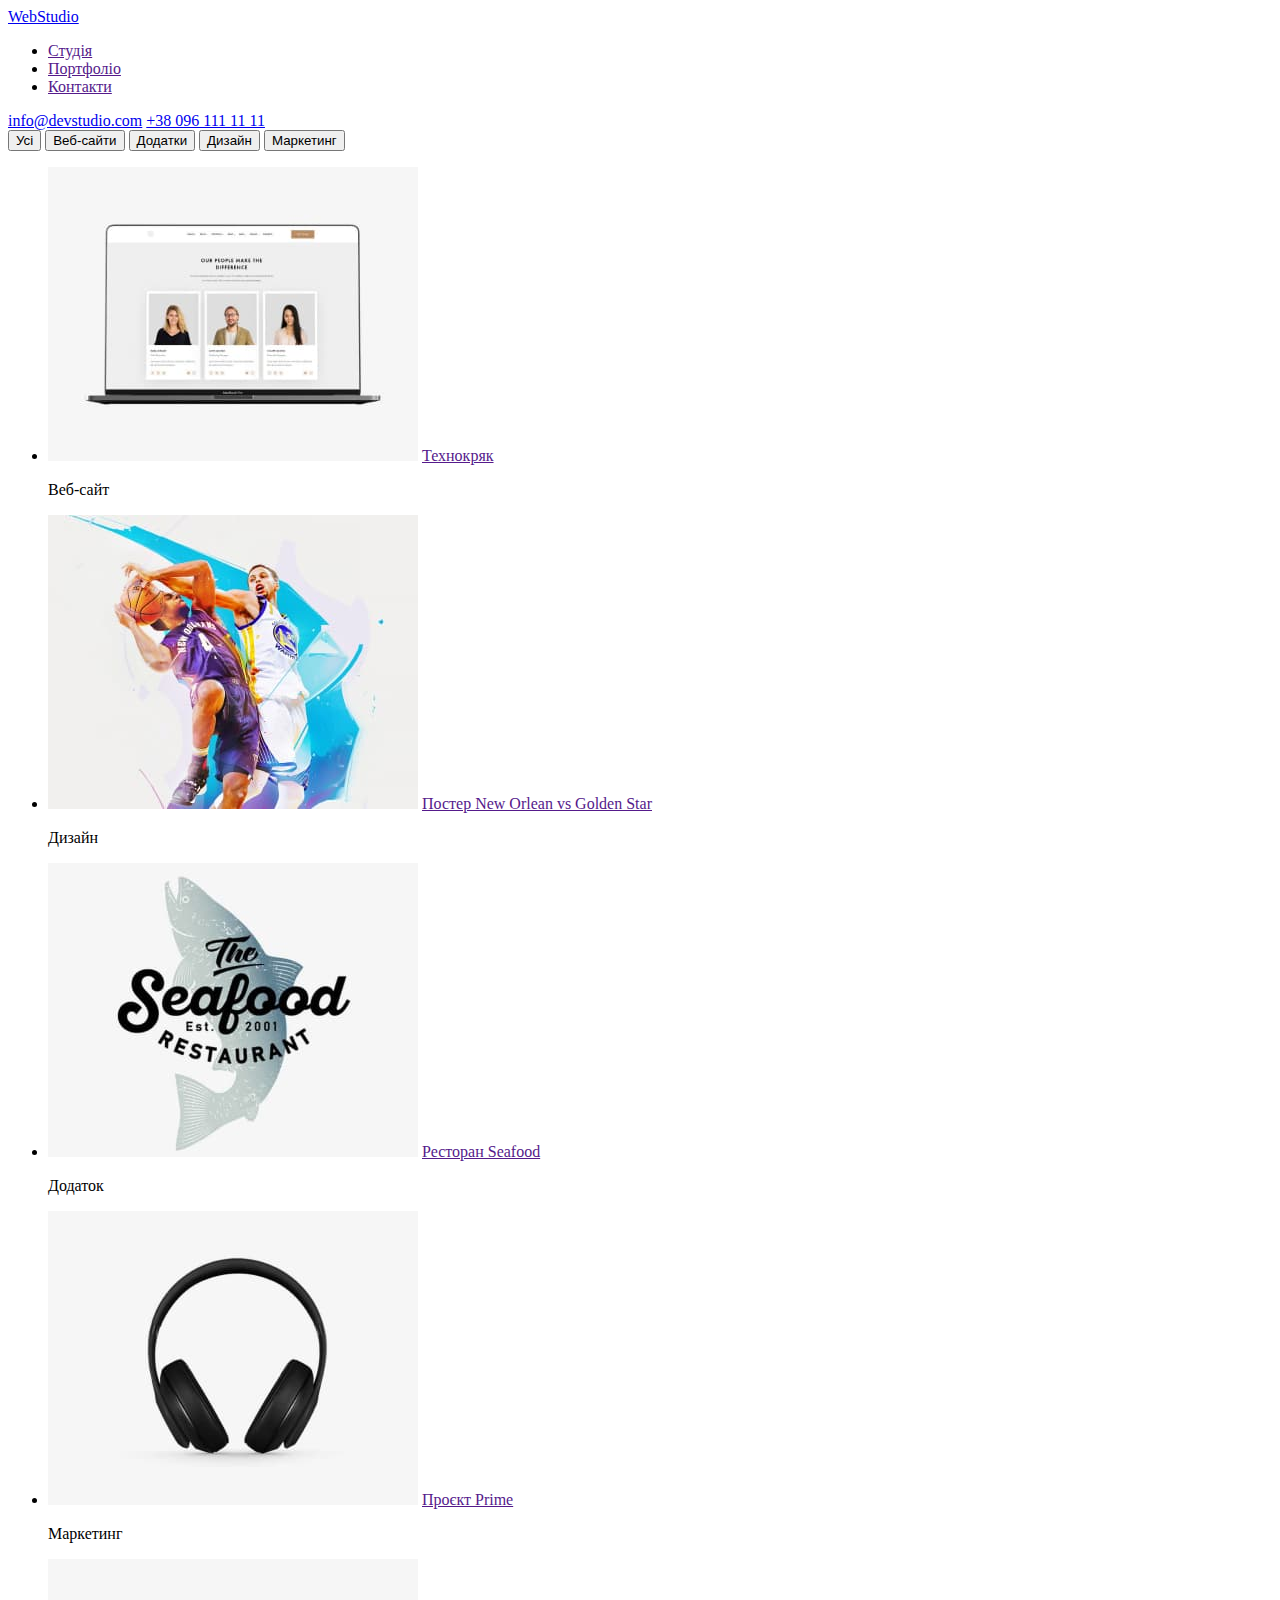
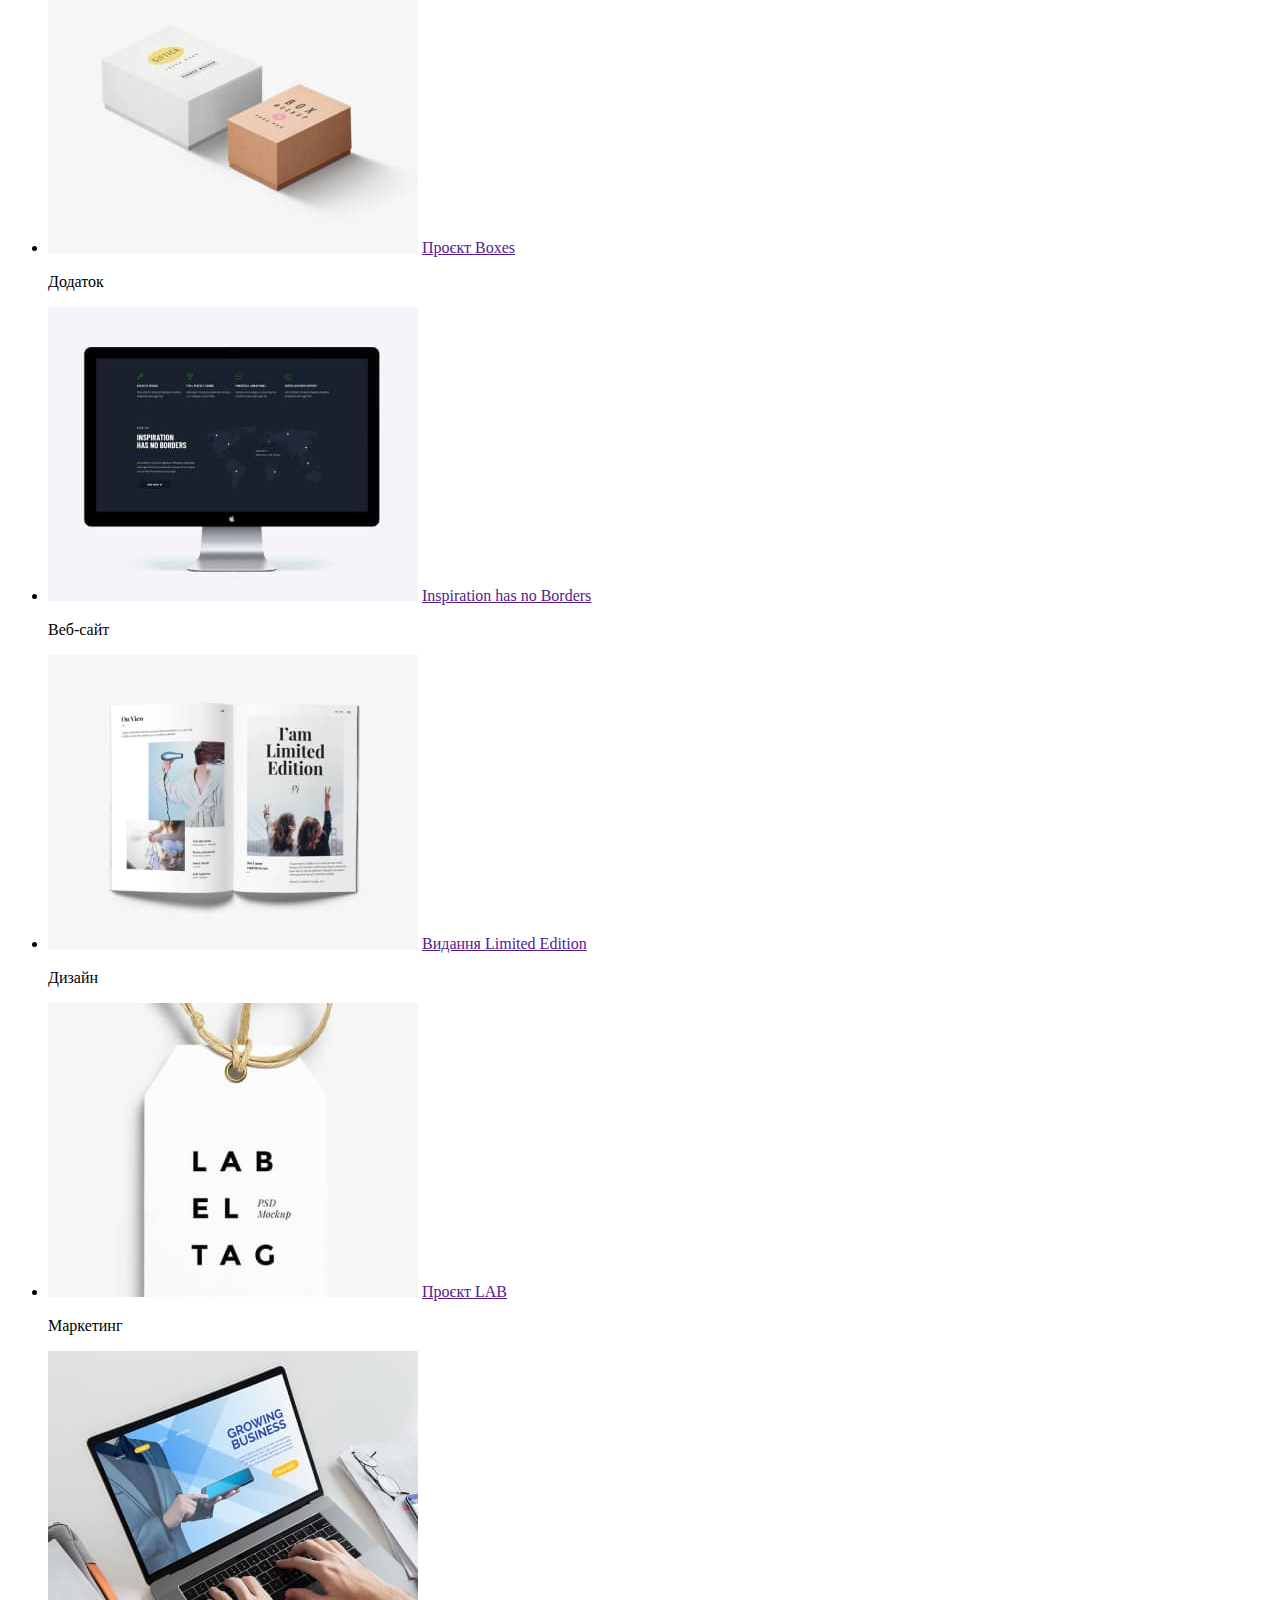
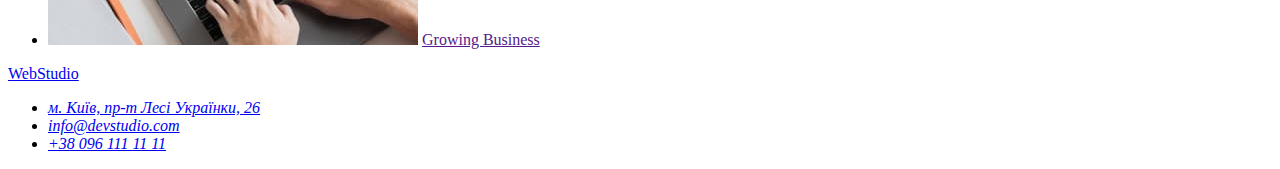
==== portfolio.html @ d2da1830 "Створення портфоліо" ====
<!DOCTYPE html>
<html lang="en">

<head>
    <meta charset="UTF-8">
    <meta http-equiv="X-UA-Compatible" content="IE=edge">
    <meta name="viewport" content="width=device-width, initial-scale=1.0">
    <title>WebStudio</title>
</head>

<body>
    <header>
        <nav>
            <a href="/">
                WebStudio
            </a>

            <ul>
                <li> <a href="">Студія</a></li>
                <li> <a href="">Портфоліо</a></li>
                <li> <a href="">Контакти</a></li>
            </ul>
        </nav>

        <a href="info@devstudio.com">info@devstudio.com</a>
        <a href="tel:+380961111111">+38 096 111 11 11</a>

    </header>

    <main>
        <button type="button">Усі</button>
        <button type="button">Веб-сайти</button>
        <button type="button">Додатки</button>
        <button type="button">Дизайн</button>
        <button type="button">Маркетинг</button>

        <section>
            <h1 hidden>Портфоліо</h1>
            <ul>
                <li>
                    <img src="./images/img5.jpg" alt="Ноутбук">
                    <a href="">Технокряк</a>
                    <p>Веб-сайт</p>
                </li>
                <li>
                    <img src="./images/img6.jpg" alt="Гра у баскетбол">
                    <a href="">Постер New Orlean vs Golden Star</a>
                    <p>Дизайн</p>
                </li>
                <li>
                    <img src="./images/img7.jpg" alt="Логотип рестрану">
                    <a href="">Ресторан Seafood</a>
                    <p>Додаток</p>
                </li>
                <li>
                    <img src="./images/img8.jpg" alt="Навушники">
                    <a href="">Проєкт Prime</a>
                    <p>Маркетинг</p>
                </li>
                <li>
                    <img src="./images/img9.jpg" alt="Коробочки">
                    <a href="">Проєкт Boxes</a>
                    <p>Додаток</p>
                </li>
                <li>
                    <img src="./images/img10.jpg" alt="Монітор">
                    <a href="">Inspiration has no Borders</a>
                    <p>Веб-сайт</p>
                </li>
                <li>
                    <img src="./images/img11.jpg" alt="Журнал">
                    <a href="">Видання Limited Edition</a>
                    <p>Дизайн</p>
                </li>
                <li>
                    <img src="./images/img12.jpg" alt="Етикетка">
                    <a href="">Проєкт LAB</a>
                    <p>Маркетинг</p>
                </li>
                <li>
                    <img src="./images/img13.jpg" alt="Друк на ноутбуці">
                    <a href="">Growing Business</a>
                    <p></p>
                </li>          
            </ul>
        </section>

    </main>

    <footer>
        <a href="/">WebStudio</a>
        <address>
            <ul>
                <li>
                    <a href="https://goo.gl/maps/HazbPc8kqFYKP1meA" target="_blank"
                        rel="noopener noreferrer nofololow">м.
                        Київ, пр-т Лесі Українки, 26</a>
                </li>
                <li>
                    <a href="mailto:info@devstudio.com">info@devstudio.com</a>
                </li>
                <li>
                    <a href="tel:+380961111111">+38 096 111 11 11</a>
                </li>
            </ul>
        </address>
    </footer>

</body>

</html>
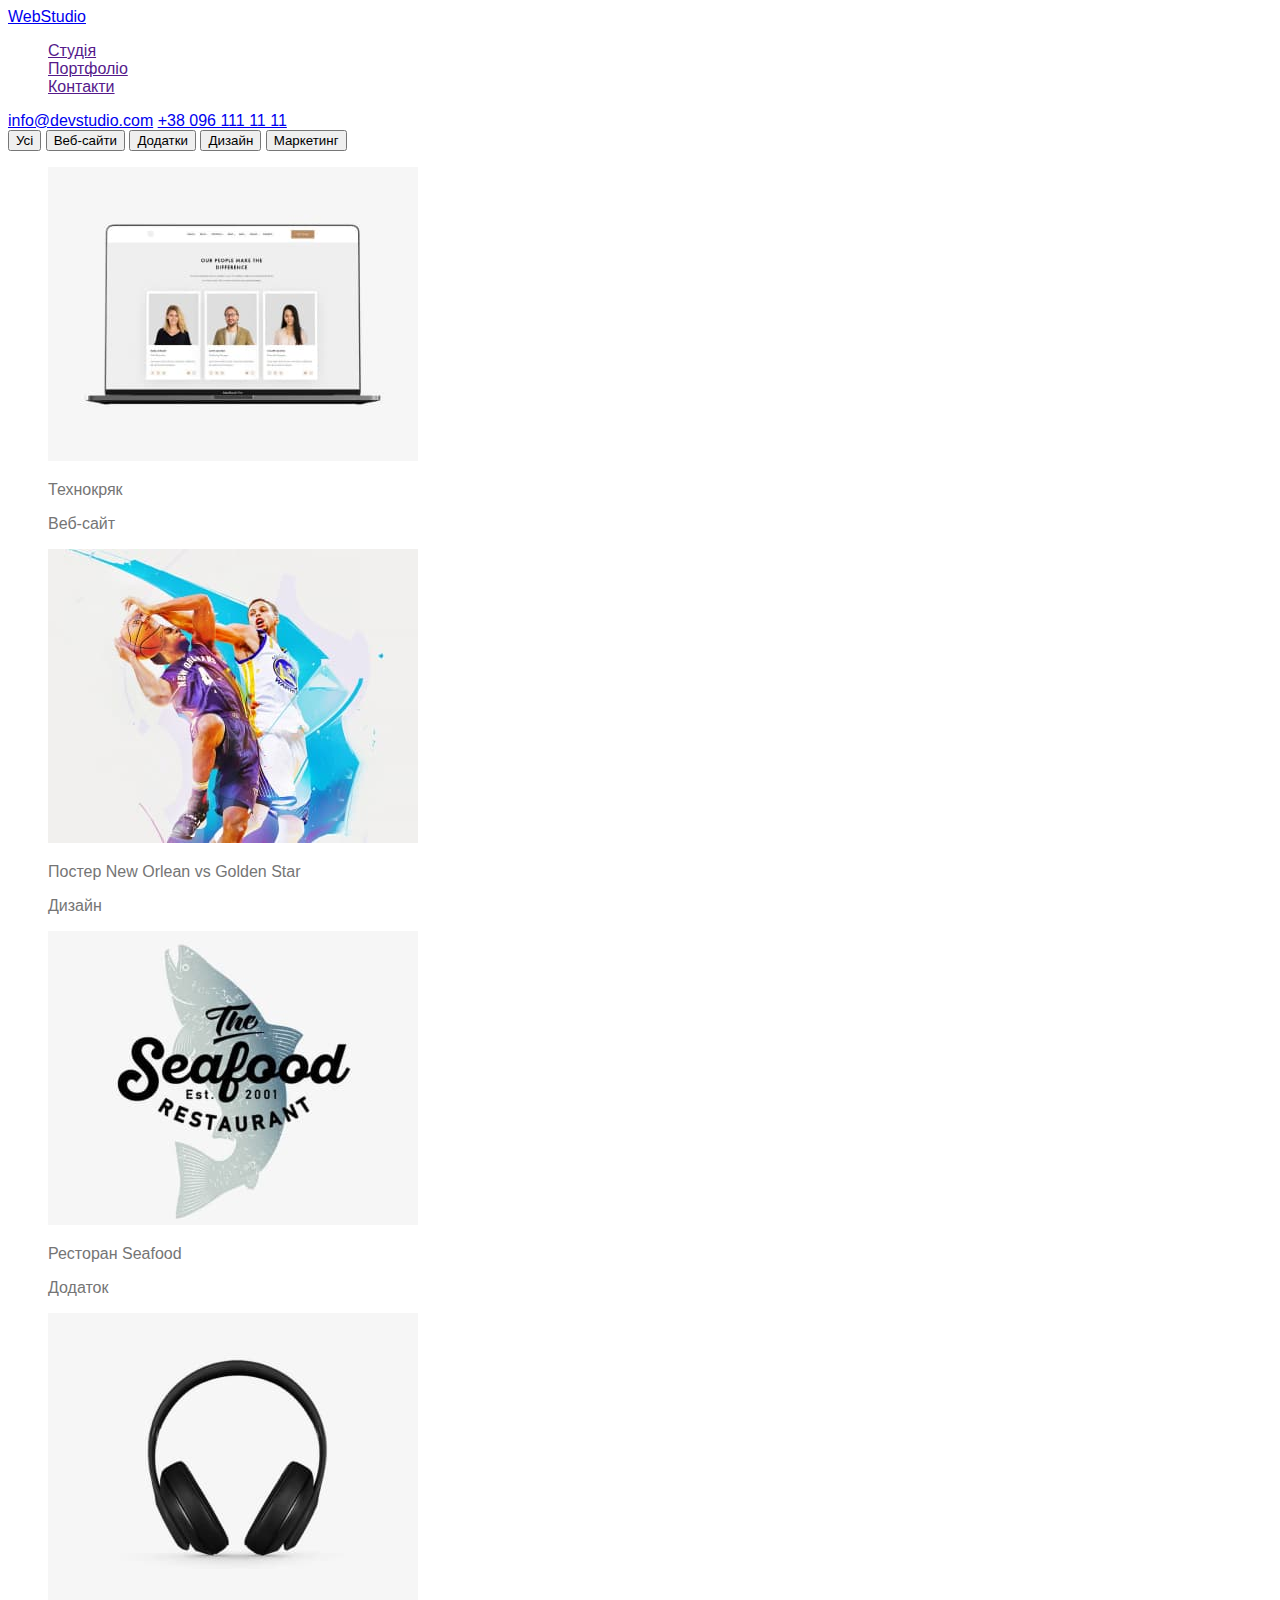
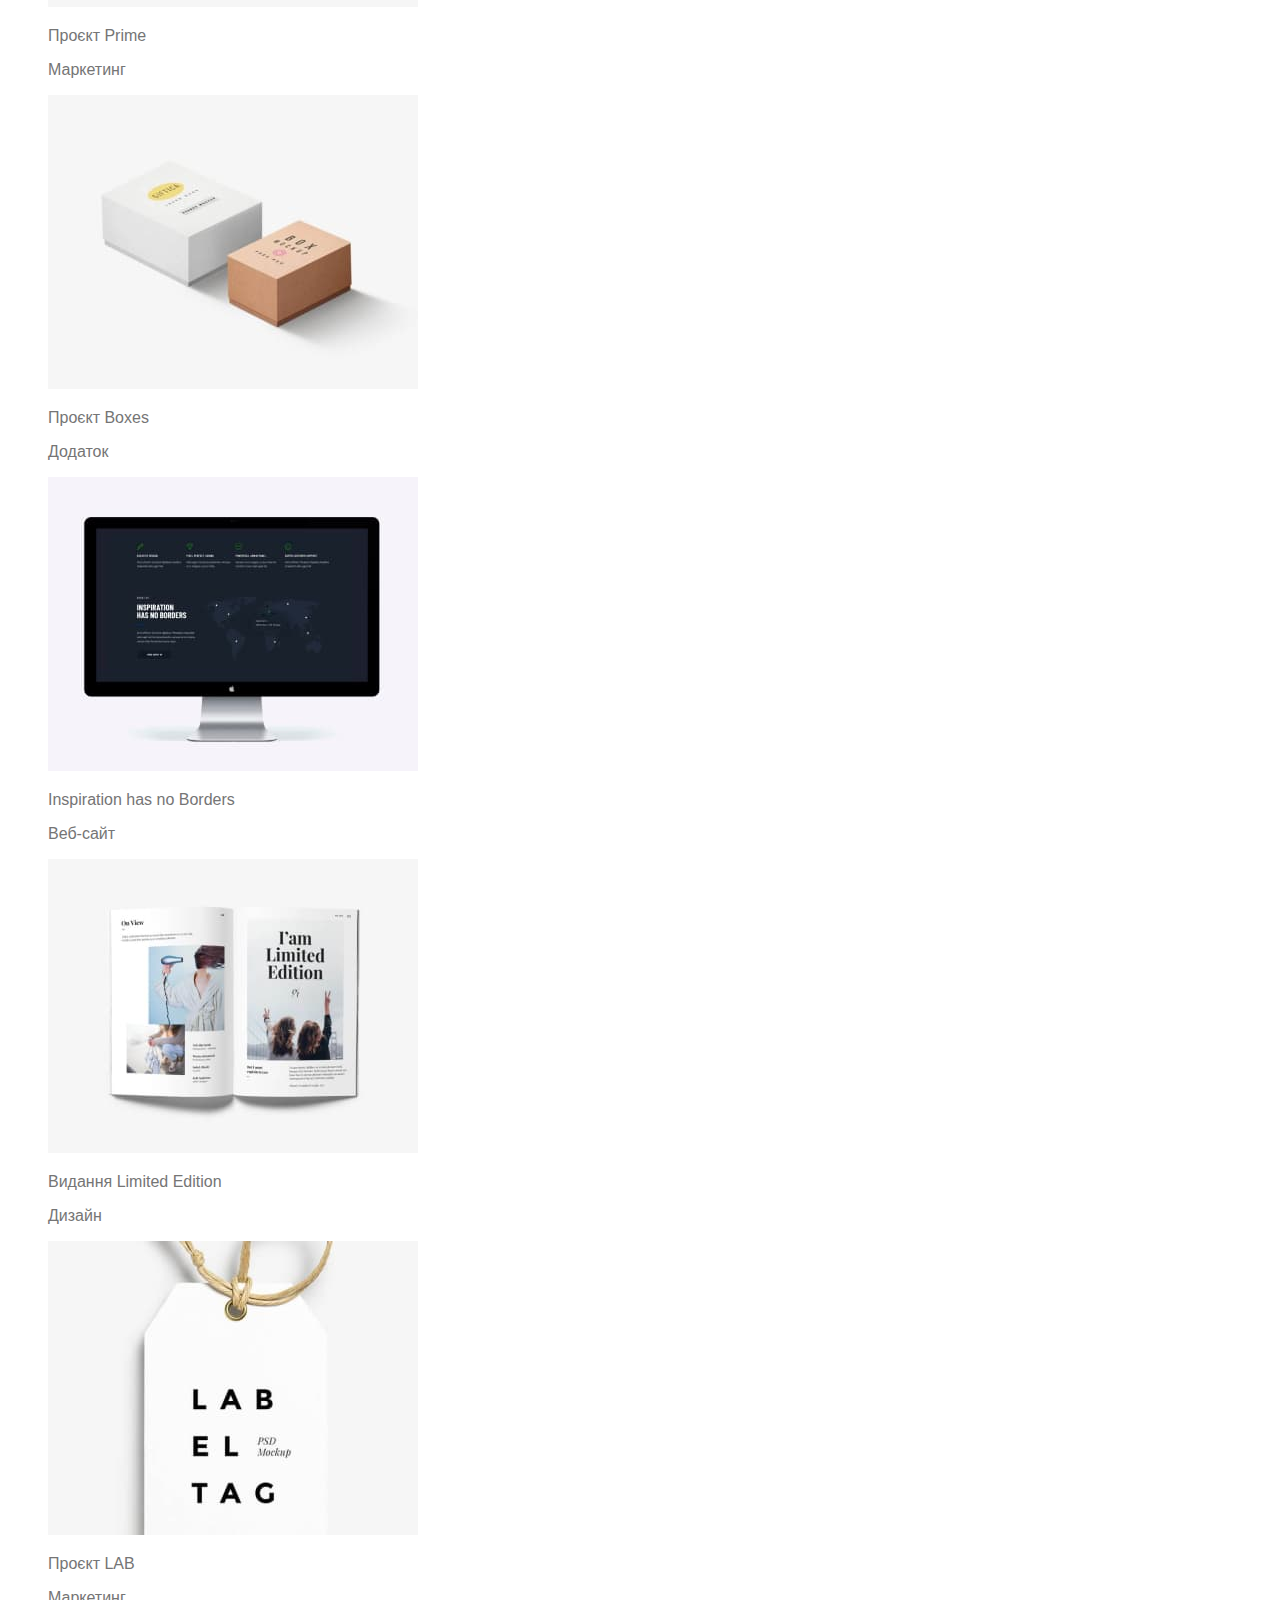
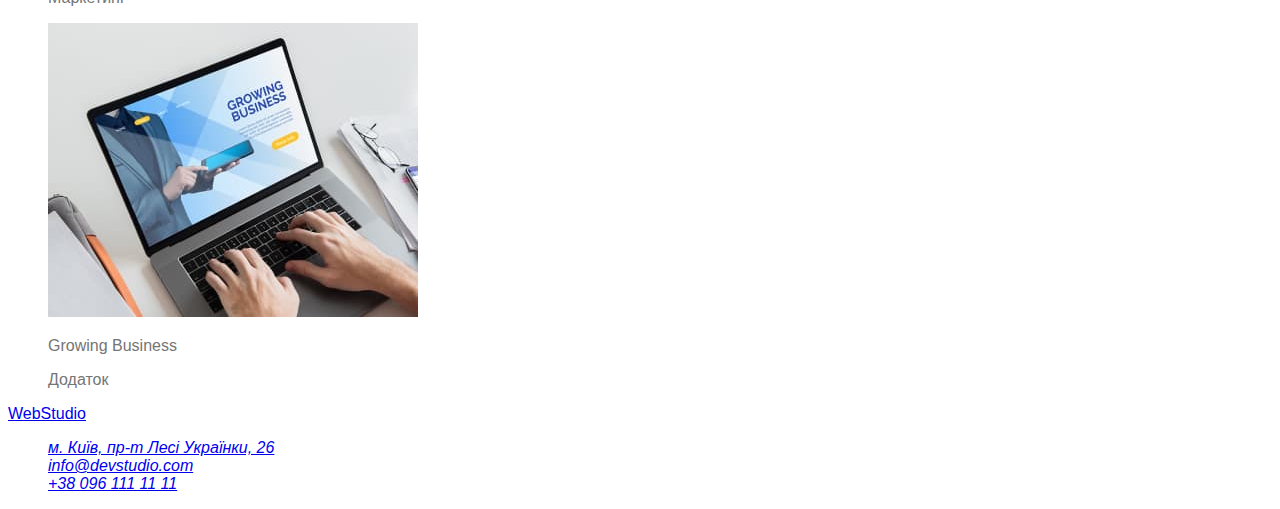
==== commit a1eab74b: "Початок.Стилі." ====
--- a/portfolio.html
+++ b/portfolio.html
@@ -1,17 +1,18 @@
 <!DOCTYPE html>
-<html lang="en">
+<html lang="uk">
 
 <head>
     <meta charset="UTF-8">
     <meta http-equiv="X-UA-Compatible" content="IE=edge">
     <meta name="viewport" content="width=device-width, initial-scale=1.0">
-    <title>WebStudio</title>
+    <title>Portfolio</title>
+    <link rel="stylesheet" href="./css/styles.css">
 </head>
 
 <body>
     <header>
         <nav>
-            <a href="/">
+            <a href="./index.html">
                 WebStudio
             </a>
 
@@ -38,57 +39,83 @@
             <h1 hidden>Портфоліо</h1>
             <ul>
                 <li>
-                    <img src="./images/img5.jpg" alt="Ноутбук">
-                    <a href="">Технокряк</a>
+                    <img src="./images/img5.jpg"
+                    alt="Ноутбук"
+                    width="370"
+                    height="294">
+                    <p>Технокряк</p>
+                    <p>Веб-сайт</p>
+                </li>                   
+                <li>
+                    <img src="./images/img6.jpg" 
+                     alt="Гра у баскетбол"
+                     width="370"
+                     height="294">
+                    <p>Постер New Orlean vs Golden Star</p>
+                    <p>Дизайн</p>
+                </li>
+                <li>
+                    <img src="./images/img7.jpg" 
+                        alt="Логотип рестрану"
+                        width="370"
+                        height="294">
+                    <p>Ресторан Seafood</p>
+                    <p>Додаток</p>
+                </li>
+                <li>
+                    <img src="./images/img8.jpg" 
+                        alt="Навушники"
+                        width="370"
+                        height="294">
+                    <p>Проєкт Prime</p>
+                    <p>Маркетинг</p>
+                </li>
+                <li>
+                    <img src="./images/img9.jpg" 
+                        alt="Коробочки"
+                        width="370"
+                        height="294">
+                    <p>Проєкт Boxes</p>
+                    <p>Додаток</p>
+                </li>
+                <li>
+                    <img src="./images/img10.jpg" 
+                        alt="Монітор"
+                        width="370"
+                        height="294">
+                    <p>Inspiration has no Borders</p>
                     <p>Веб-сайт</p>
                 </li>
                 <li>
-                    <img src="./images/img6.jpg" alt="Гра у баскетбол">
-                    <a href="">Постер New Orlean vs Golden Star</a>
+                    <img src="./images/img11.jpg" 
+                        alt="Журнал"
+                        width="370"
+                        height="294">
+                    <p>Видання Limited Edition</p>
                     <p>Дизайн</p>
                 </li>
                 <li>
-                    <img src="./images/img7.jpg" alt="Логотип рестрану">
-                    <a href="">Ресторан Seafood</a>
-                    <p>Додаток</p>
-                </li>
-                <li>
-                    <img src="./images/img8.jpg" alt="Навушники">
-                    <a href="">Проєкт Prime</a>
+                    <img src="./images/img12.jpg" 
+                        alt="Етикетка"
+                        width="370"
+                        height="294">
+                    <p>Проєкт LAB</p>
                     <p>Маркетинг</p>
                 </li>
                 <li>
-                    <img src="./images/img9.jpg" alt="Коробочки">
-                    <a href="">Проєкт Boxes</a>
+                    <img src="./images/img13.jpg" 
+                        alt="Друк на ноутбуці"
+                        width="370"
+                        height="294">
+                    <p>Growing Business</p>
                     <p>Додаток</p>
-                </li>
-                <li>
-                    <img src="./images/img10.jpg" alt="Монітор">
-                    <a href="">Inspiration has no Borders</a>
-                    <p>Веб-сайт</p>
-                </li>
-                <li>
-                    <img src="./images/img11.jpg" alt="Журнал">
-                    <a href="">Видання Limited Edition</a>
-                    <p>Дизайн</p>
-                </li>
-                <li>
-                    <img src="./images/img12.jpg" alt="Етикетка">
-                    <a href="">Проєкт LAB</a>
-                    <p>Маркетинг</p>
-                </li>
-                <li>
-                    <img src="./images/img13.jpg" alt="Друк на ноутбуці">
-                    <a href="">Growing Business</a>
-                    <p></p>
                 </li>          
             </ul>
         </section>
-
     </main>
 
     <footer>
-        <a href="/">WebStudio</a>
+        <a href="./index.html">WebStudio</a>
         <address>
             <ul>
                 <li>
--- a/css/styles.css
+++ b/css/styles.css
@@ -0,0 +1,76 @@
+body {
+    font-family: Roboto, sans-serif;
+    background-color: #FFFFFF;
+    color: #757575;
+}
+.logo {
+    font-family: 'Raleway';
+        font-style: normal;
+        font-weight: 700;
+        font-size: 26px;
+        line-height: 1.19;
+        letter-spacing: 0.03em;
+    
+        color: #2196F3;
+}
+.logo-header {
+    color:#000000;
+}
+ul {
+    list-style: none;
+}
+/*  Навігація сайту*/
+.site-nav .link {
+    color: #212121;
+    font-style: normal;
+    font-weight: 500;
+    font-size: 14px;
+    line-height: 1.14;
+    letter-spacing: 0.02em;
+}
+.site-nav .link:hover,
+.site-nav .link:focus {
+    color: #2196F3;
+}
+.contacts {
+    color: #757575;
+    font-style: normal;
+    font-weight: 500;
+    font-size: 14px;
+    line-height: 1.14;
+    letter-spacing: 0.02em;
+}
+.contacts:hover,
+.contacts:focus {
+    color: #2196F3;
+}
+/* Герой */
+
+
+/*Секції*/
+.section-title {
+    color: #212121;
+    font-style: normal;
+    font-weight: 700;
+    font-size: 36px;
+    line-height: 1.17;
+    text-align: center;
+    letter-spacing: 0.03em;
+}
+.section-subtitle {
+    color: #212121;
+    font-style: normal;
+    font-weight: 700;
+    font-size: 14px;
+    line-height: 1,14;
+    letter-spacing: 0.03em;
+    text-transform: uppercase;        
+}
+
+/* #2196F3; акцент */
+/* #212121; чорний колір навігації*/
+/* #000000 #2196F3 колір лого WebStudio */
+/*  #FFFFFF білий Ефективні рішення для вашого бізнесу, замовити послугу,  */
+/* #212121 всі заголовки */
+/* rgba(255, 255, 255, 0.6); контакти внизу */
+/* #757575; текс (абзаци) номер телефону  зверху */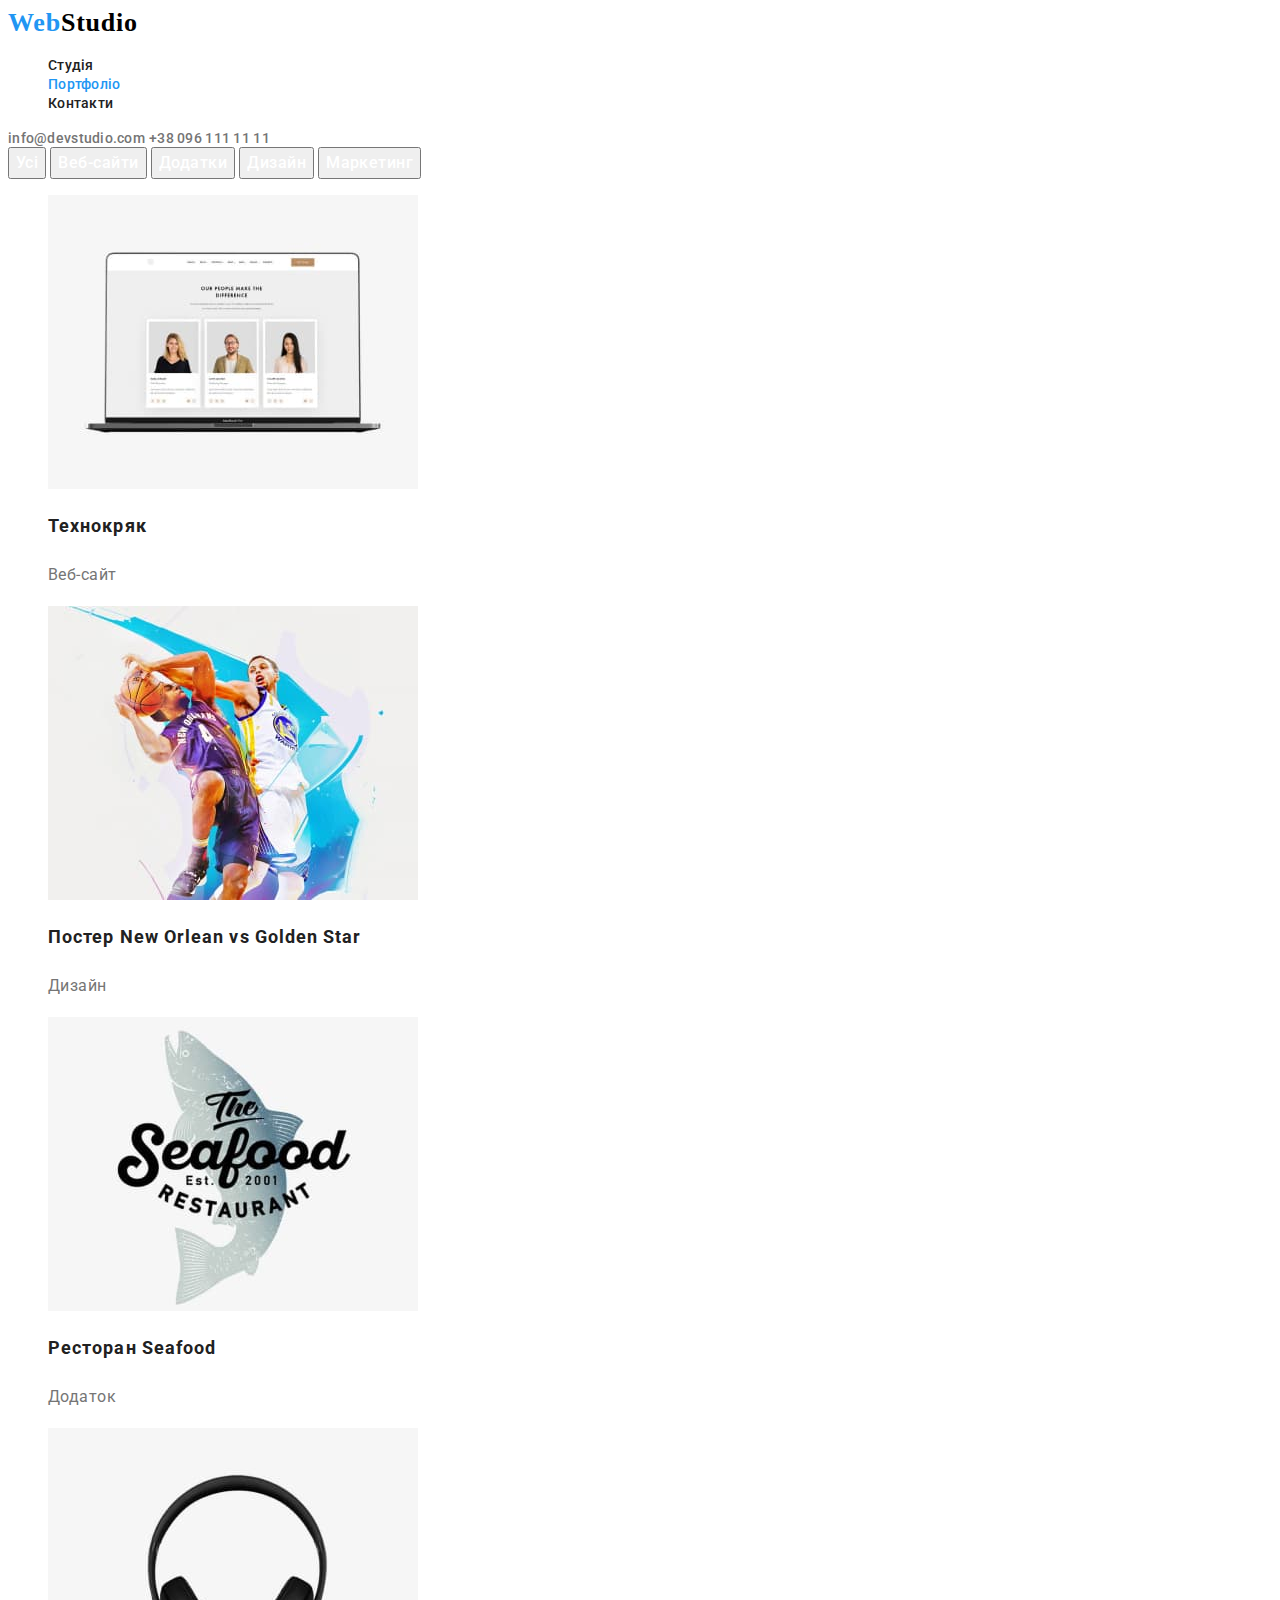
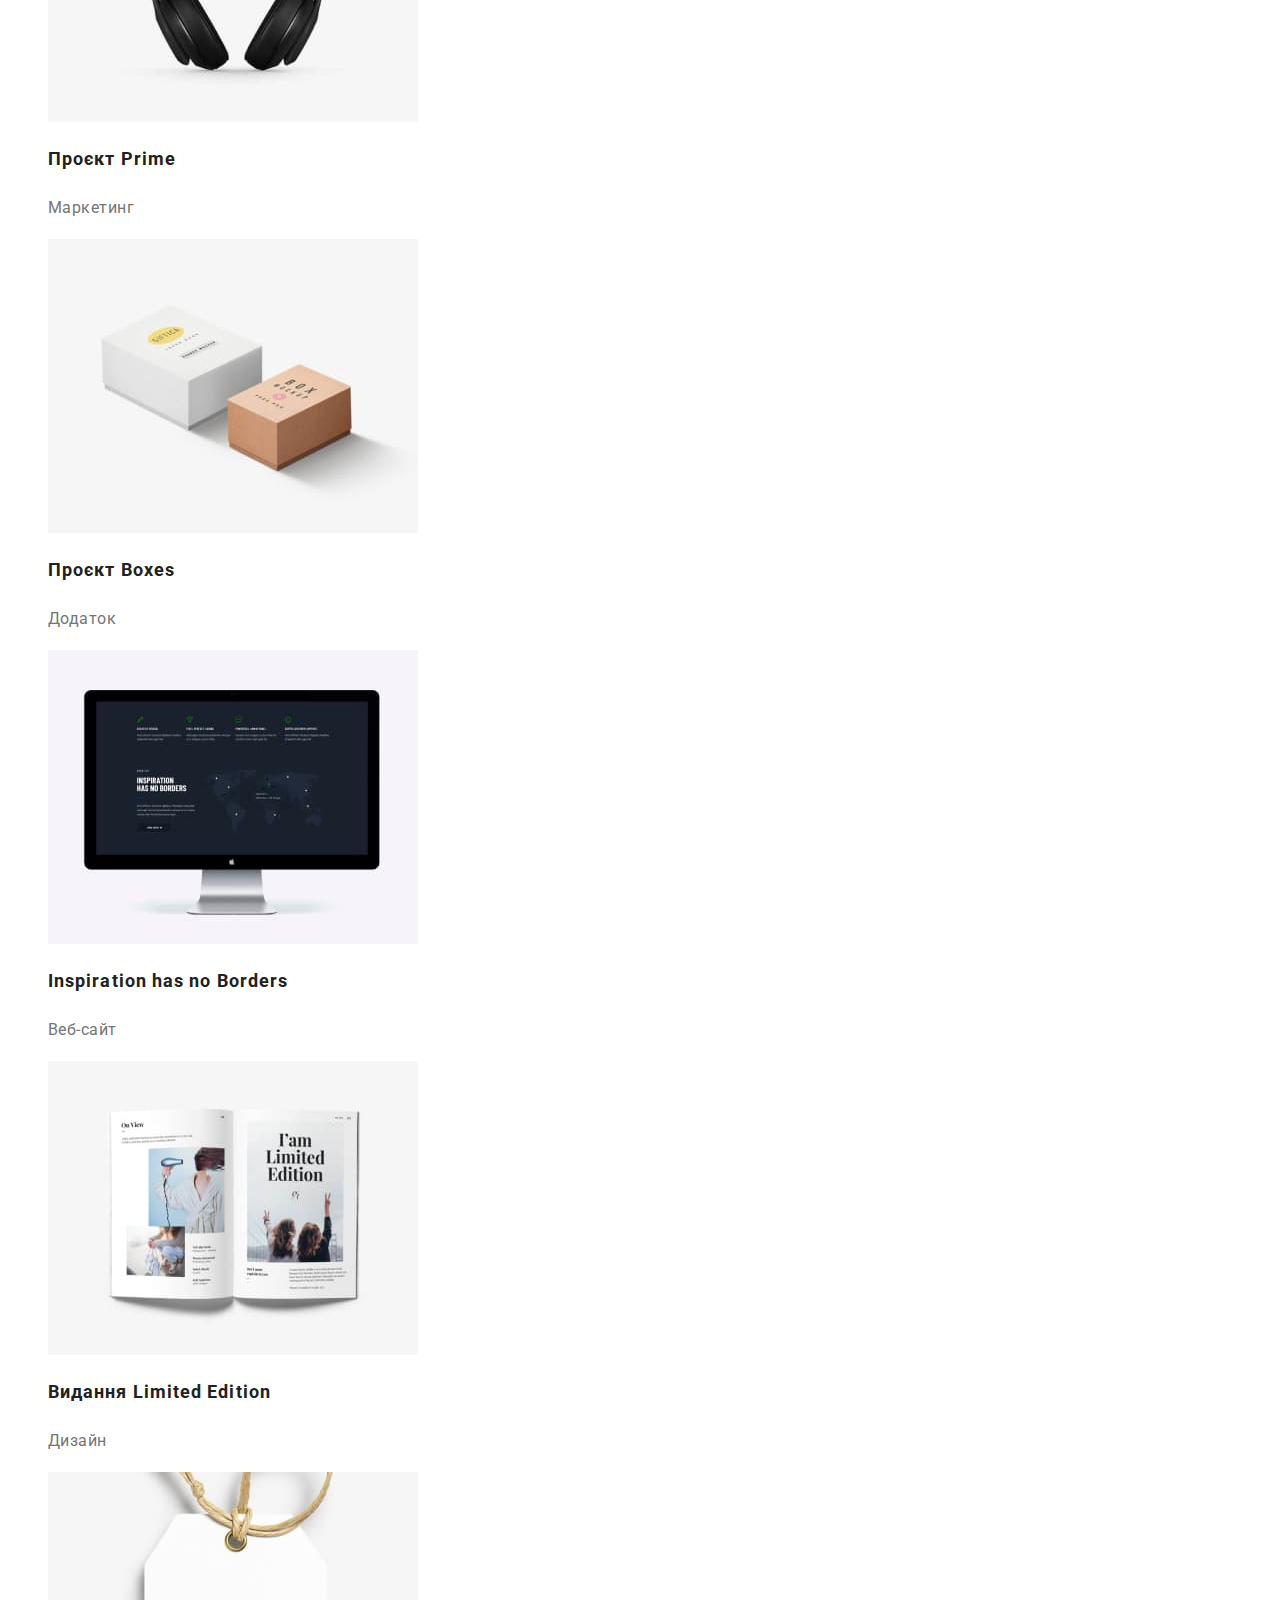
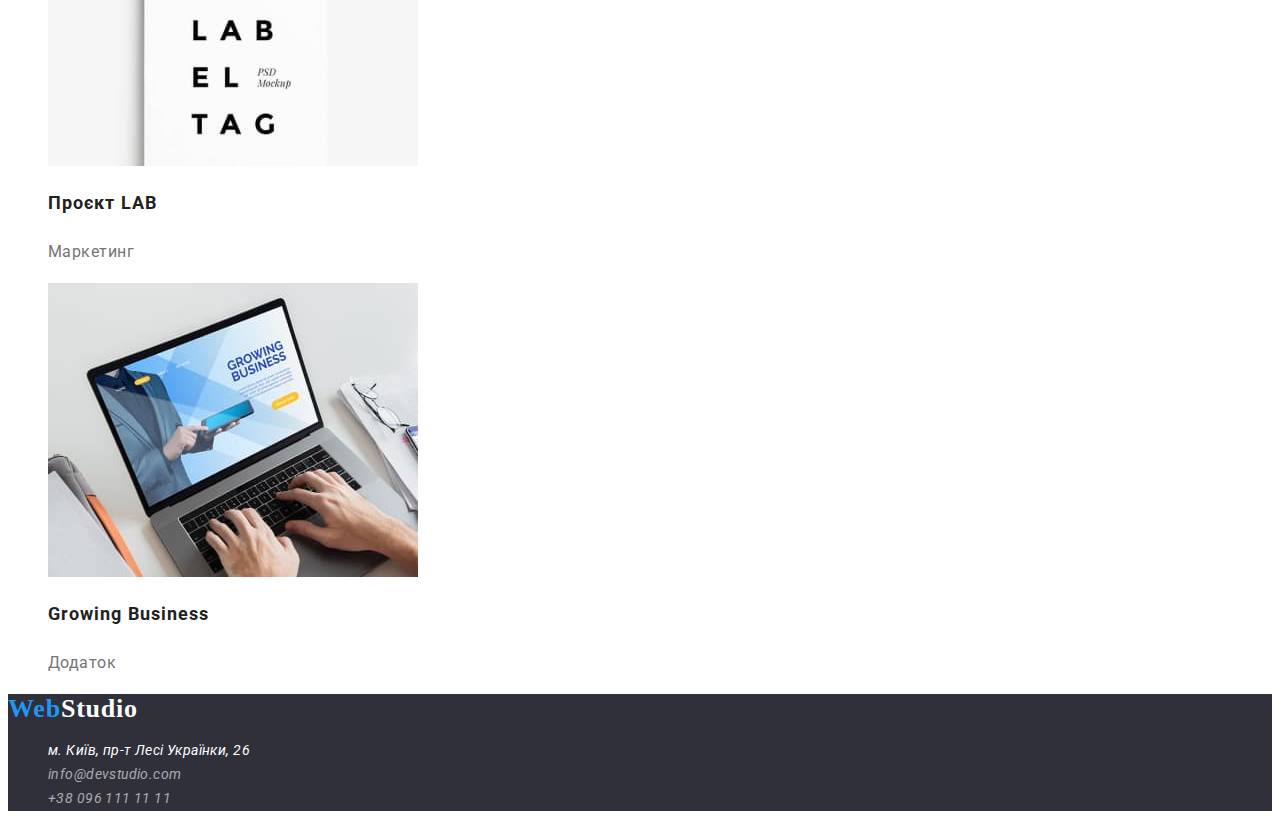
==== commit 625cb4e6: "Finish" ====
--- a/portfolio.html
+++ b/portfolio.html
@@ -6,132 +6,132 @@
     <meta http-equiv="X-UA-Compatible" content="IE=edge">
     <meta name="viewport" content="width=device-width, initial-scale=1.0">
     <title>Portfolio</title>
+    <link rel="preconnect" href="https://fonts.googleapis.com">
+    <link rel="preconnect" href="https://fonts.gstatic.com" crossorigin>
+    <link href="https://fonts.googleapis.com/css2? family=Raleway:wght@700&family=Roboto:wght@400;500;700;900&display=swap"
+        rel="stylesheet">
     <link rel="stylesheet" href="./css/styles.css">
 </head>
 
 <body>
     <header>
         <nav>
-            <a href="./index.html">
-                WebStudio
-            </a>
-
-            <ul>
-                <li> <a href="">Студія</a></li>
-                <li> <a href="">Портфоліо</a></li>
-                <li> <a href="">Контакти</a></li>
+            <a class="logo line" href="/">Web<span class="logo-header">Studio</span></a>
+        
+            <ul class="site-nav list">
+                <li> <a href="" class="link line">Студія</a></li>
+                <li> <a href="./portfolio.html" class="link current line">Портфоліо</a></li>
+                <li> <a href="" class="link line">Контакти</a></li>
             </ul>
         </nav>
-
-        <a href="info@devstudio.com">info@devstudio.com</a>
-        <a href="tel:+380961111111">+38 096 111 11 11</a>
-
+        
+        <a href="info@devstudio.com" class="contacts line">info@devstudio.com</a>
+        <a href="tel:+380961111111" class="contacts line">+38 096 111 11 11</a>
     </header>
 
     <main>
-        <button type="button">Усі</button>
-        <button type="button">Веб-сайти</button>
-        <button type="button">Додатки</button>
-        <button type="button">Дизайн</button>
-        <button type="button">Маркетинг</button>
+        <button type="button" class="button-filter">Усі</button>
+        <button type="button" class="button-filter">Веб-сайти</button>
+        <button type="button" class="button-filter">Додатки</button>
+        <button type="button" class="button-filter">Дизайн</button>
+        <button type="button" class="button-filter">Маркетинг</button>
 
-        <section>
+        <section class="group">
             <h1 hidden>Портфоліо</h1>
-            <ul>
+            <ul class="list"> 
                 <li>
                     <img src="./images/img5.jpg"
                     alt="Ноутбук"
                     width="370"
                     height="294">
-                    <p>Технокряк</p>
-                    <p>Веб-сайт</p>
+                    <h2 class="group-title">Технокряк</h2>
+                    <p class="group-text">Веб-сайт</p>
                 </li>                   
                 <li>
                     <img src="./images/img6.jpg" 
                      alt="Гра у баскетбол"
                      width="370"
                      height="294">
-                    <p>Постер New Orlean vs Golden Star</p>
-                    <p>Дизайн</p>
+                    <h2 class="group-title">Постер New Orlean vs Golden Star</h2>
+                    <p class="group-text">Дизайн</p>
                 </li>
                 <li>
                     <img src="./images/img7.jpg" 
                         alt="Логотип рестрану"
                         width="370"
                         height="294">
-                    <p>Ресторан Seafood</p>
-                    <p>Додаток</p>
+                    <h2 class="group-title">Ресторан Seafood</h2>
+                    <p class="group-text">Додаток</p>
                 </li>
                 <li>
                     <img src="./images/img8.jpg" 
                         alt="Навушники"
                         width="370"
                         height="294">
-                    <p>Проєкт Prime</p>
-                    <p>Маркетинг</p>
+                    <h2 class="group-title">Проєкт Prime</h2>
+                    <p class="group-text">Маркетинг</p>
                 </li>
                 <li>
                     <img src="./images/img9.jpg" 
                         alt="Коробочки"
                         width="370"
                         height="294">
-                    <p>Проєкт Boxes</p>
-                    <p>Додаток</p>
+                    <h2 class="group-title">Проєкт Boxes</h2>
+                    <p class="group-text">Додаток</p>
                 </li>
                 <li>
                     <img src="./images/img10.jpg" 
                         alt="Монітор"
                         width="370"
                         height="294">
-                    <p>Inspiration has no Borders</p>
-                    <p>Веб-сайт</p>
+                    <h2 class="group-title">Inspiration has no Borders</h2>
+                    <p class="group-text">Веб-сайт</p>
                 </li>
                 <li>
                     <img src="./images/img11.jpg" 
                         alt="Журнал"
                         width="370"
                         height="294">
-                    <p>Видання Limited Edition</p>
-                    <p>Дизайн</p>
+                    <h2 class="group-title">Видання Limited Edition</h2>
+                    <p class="group-text">Дизайн</p>
                 </li>
                 <li>
                     <img src="./images/img12.jpg" 
                         alt="Етикетка"
                         width="370"
                         height="294">
-                    <p>Проєкт LAB</p>
-                    <p>Маркетинг</p>
+                    <h2 class="group-title">Проєкт LAB</h2>
+                    <p class="group-text">Маркетинг</p>
                 </li>
                 <li>
                     <img src="./images/img13.jpg" 
                         alt="Друк на ноутбуці"
                         width="370"
                         height="294">
-                    <p>Growing Business</p>
-                    <p>Додаток</p>
+                    <h2 class="group-title">Growing Business</h2>
+                    <p class="group-text">Додаток</p>
                 </li>          
             </ul>
         </section>
     </main>
 
-    <footer>
-        <a href="./index.html">WebStudio</a>
-        <address>
-            <ul>
-                <li>
-                    <a href="https://goo.gl/maps/HazbPc8kqFYKP1meA" target="_blank"
-                        rel="noopener noreferrer nofololow">м.
-                        Київ, пр-т Лесі Українки, 26</a>
-                </li>
-                <li>
-                    <a href="mailto:info@devstudio.com">info@devstudio.com</a>
-                </li>
-                <li>
-                    <a href="tel:+380961111111">+38 096 111 11 11</a>
-                </li>
-            </ul>
-        </address>
-    </footer>
+<footer class="footer-bg">
+    <a href="./index.html" class="logo line">Web<span class="logo-footer ">Studio</span></a>
+    <address>
+        <ul class="address list">
+            <li>
+                <a href="https://goo.gl/maps/HazbPc8kqFYKP1meA" target="_blank" rel="noopener noreferrer nofololow"
+                    class="address city line">м. Київ, пр-т Лесі Українки, 26</a>
+            </li>
+            <li>
+                <a href="mailto:info@devstudio.com" class="address info line">info@devstudio.com</a>
+            </li>
+            <li>
+                <a href="tel:+380961111111" class="address info line">+38 096 111 11 11</a>
+            </li>
+        </ul>
+    </address>
+</footer>
 
 </body>
 
--- a/css/styles.css
+++ b/css/styles.css
@@ -1,28 +1,55 @@
+/* color: rgba(255, 255, 255, 0.6); */
+/* #2196F3; акцент */
+/* #212121; чорний колір навігації*/
+/* #000000 #2196F3 колір лого WebStudio */
+/*  #FFFFFF білий Ефективні рішення для вашого бізнесу, замовити послугу,  */
+/* #212121 всі заголовки */
+/* rgba(255, 255, 255, 0.6); контакти внизу */
+/* #757575; текс (абзаци) номер телефону  зверху */
+
+:root {
+    --accent-color: #2196F3;
+    --primary-text-color: #757575;
+    --primary-heading-color: #212121;
+    --primary-color:#FFFFFF;
+    --background-color: #2F303A;
+    --secondary-logo-color: #000000;
+    --secondary-contacts-color:rgba(255, 255, 255, 0.6);
+}
+
+
+
+
 body {
     font-family: Roboto, sans-serif;
-    background-color: #FFFFFF;
-    color: #757575;
+    background-color: var(--primary-color);
+    color: var(--primary-text-color);
+}
+.list {
+    list-style: none;
+}
+.line {
+    text-decoration: none;
 }
 .logo {
-    font-family: 'Raleway';
-        font-style: normal;
+        font-family: 'Raleway';
         font-weight: 700;
         font-size: 26px;
         line-height: 1.19;
         letter-spacing: 0.03em;
     
-        color: #2196F3;
+        color: var(--accent-color);
 }
 .logo-header {
-    color:#000000;
+    color:var(--secondary-logo-color);
 }
-ul {
-    list-style: none;
+.logo-footer {
+    color: var(--primary-color);
 }
-/*  Навігація сайту*/
+
+/*Nav*/
 .site-nav .link {
-    color: #212121;
-    font-style: normal;
+    color: var(--primary-heading-color);
     font-weight: 500;
     font-size: 14px;
     line-height: 1.14;
@@ -30,11 +57,13 @@
 }
 .site-nav .link:hover,
 .site-nav .link:focus {
-    color: #2196F3;
+    color: var(--accent-color);
+}
+.site-nav .link.current {
+    color: var(--accent-color);
 }
 .contacts {
-    color: #757575;
-    font-style: normal;
+    color: var(--primary-text-color);
     font-weight: 500;
     font-size: 14px;
     line-height: 1.14;
@@ -42,15 +71,38 @@
 }
 .contacts:hover,
 .contacts:focus {
-    color: #2196F3;
+    color: var(--accent-color);
 }
-/* Герой */
+/* Hero*/
+.hero {
+    background: var(--background-color);
+}
+.hero-title {
+    color: var(--primary-color);
+    font-weight: 900;
+    font-size: 44px;
+    line-height: 1.36;
+    text-align: center;
+    letter-spacing: 0.06em;
+    text-transform: uppercase;
+}
+.hero-button {
+    color: var(--primary-color);
+    background:var(--accent-color) ;
+    font-family: inherit;
+    font-weight: 700;
+    font-size: 16px;
+    line-height: 1.9;
+    display: flex;
+    align-items: center;
+    text-align: center;
+    letter-spacing: 0.06em;
+    cursor: pointer;
+}
 
-
-/*Секції*/
+/*Section*/
 .section-title {
-    color: #212121;
-    font-style: normal;
+    color: var(--primary-heading-color);
     font-weight: 700;
     font-size: 36px;
     line-height: 1.17;
@@ -58,19 +110,72 @@
     letter-spacing: 0.03em;
 }
 .section-subtitle {
-    color: #212121;
-    font-style: normal;
+    color: var(--primary-heading-color);
     font-weight: 700;
     font-size: 14px;
     line-height: 1,14;
+    letter-spacing: 0.03em;        
+}
+.section-subtitle .transform {
+    text-transform: uppercase;
+}
+.text {
+    color: var(--primary-text-color);
+    font-size: 14px;
+    line-height: 1.71;
     letter-spacing: 0.03em;
-    text-transform: uppercase;        
 }
-
-/* #2196F3; акцент */
-/* #212121; чорний колір навігації*/
-/* #000000 #2196F3 колір лого WebStudio */
-/*  #FFFFFF білий Ефективні рішення для вашого бізнесу, замовити послугу,  */
-/* #212121 всі заголовки */
-/* rgba(255, 255, 255, 0.6); контакти внизу */
-/* #757575; текс (абзаци) номер телефону  зверху */+.cards {
+    color: var(--primary-text-color);
+    font-size: 16px;
+    line-height: 1.19;
+    letter-spacing: 0.03em;
+}
+/* Footer*/
+.address {
+        font-size: 14px;
+        line-height: 1.71;
+        letter-spacing: 0.03em;  
+        }
+.address .city {
+    color: var(--primary-color);   
+}
+.address .info {
+    color: var(--secondary-contacts-color); 
+}
+.address:hover,
+.address:focus {
+    color: var(--accent-color);
+}
+.footer-bg {
+    background: var(--background-color);
+}
+/* Portfolio */
+.button-filter {
+    color: var(--primary-color);
+    font-family: inherit;
+    font-style: normal;
+    font-weight: 500;
+    font-size: 16px;
+    line-height: 1.62;
+    text-align: center;
+    letter-spacing: 0.03em;
+    cursor: pointer;
+}
+.button-filter:hover,
+.button-filter:focus {
+    background: var(--accent-color);
+}
+.group-title {
+    color: var(--primary-heading-color);
+    font-weight: 700;
+    font-size: 18px;
+    line-height: 2;
+    letter-spacing: 0.06em;
+}
+.group-text {
+        color: var(--primary-text-color);
+    font-size: 16px;
+    line-height: 1.88;
+    letter-spacing: 0.03em;
+}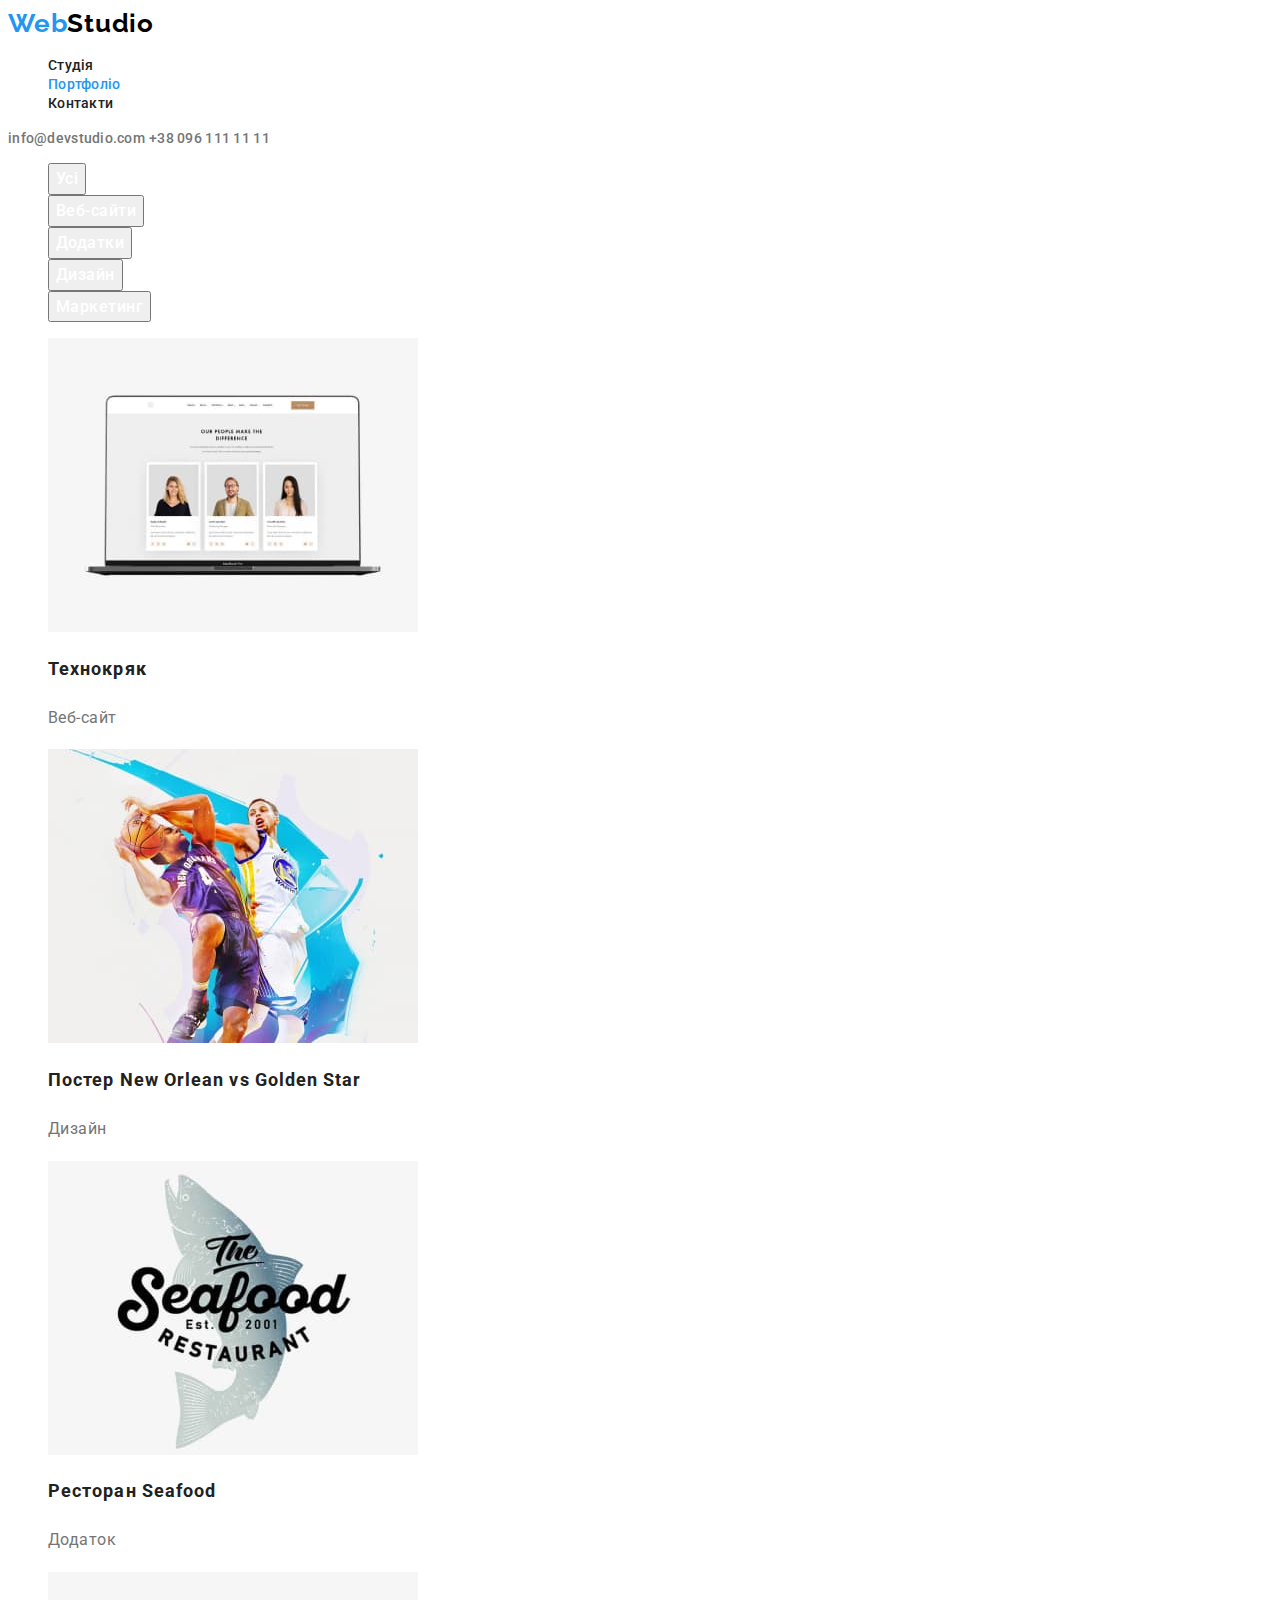
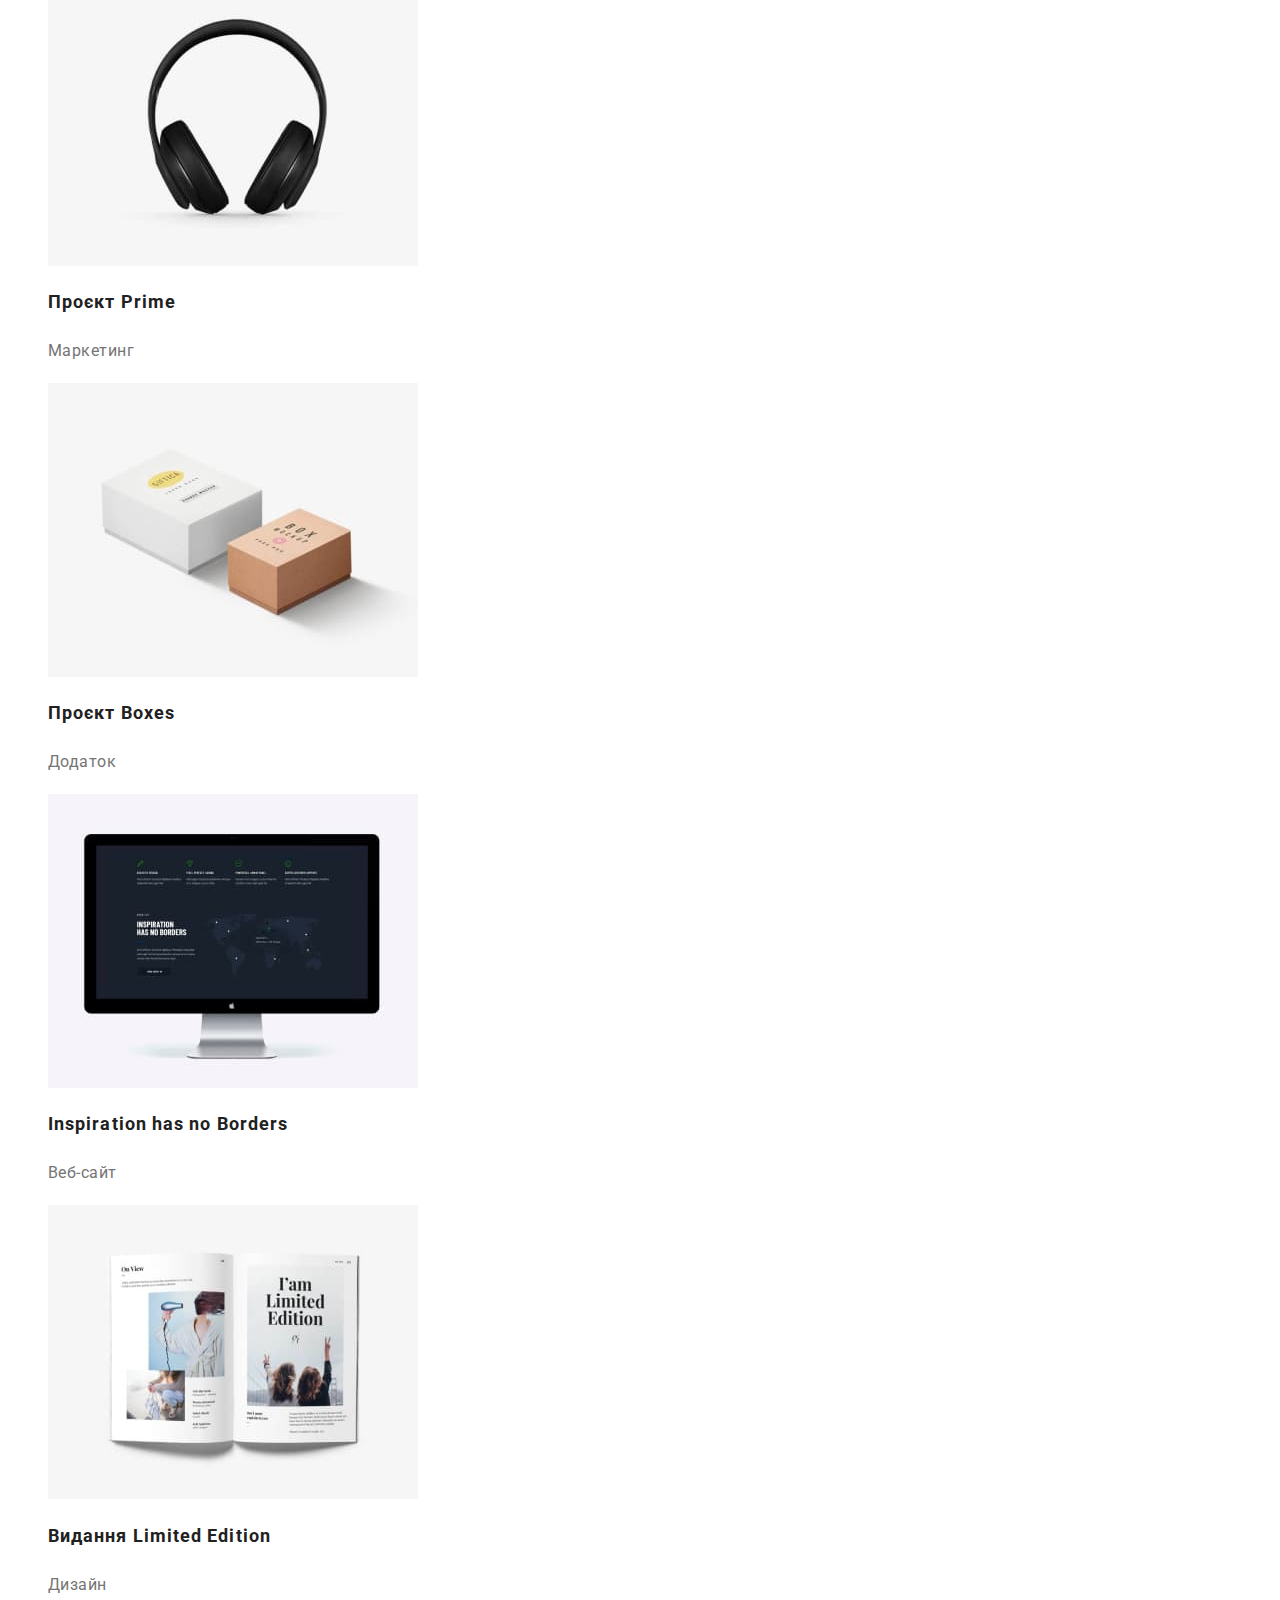
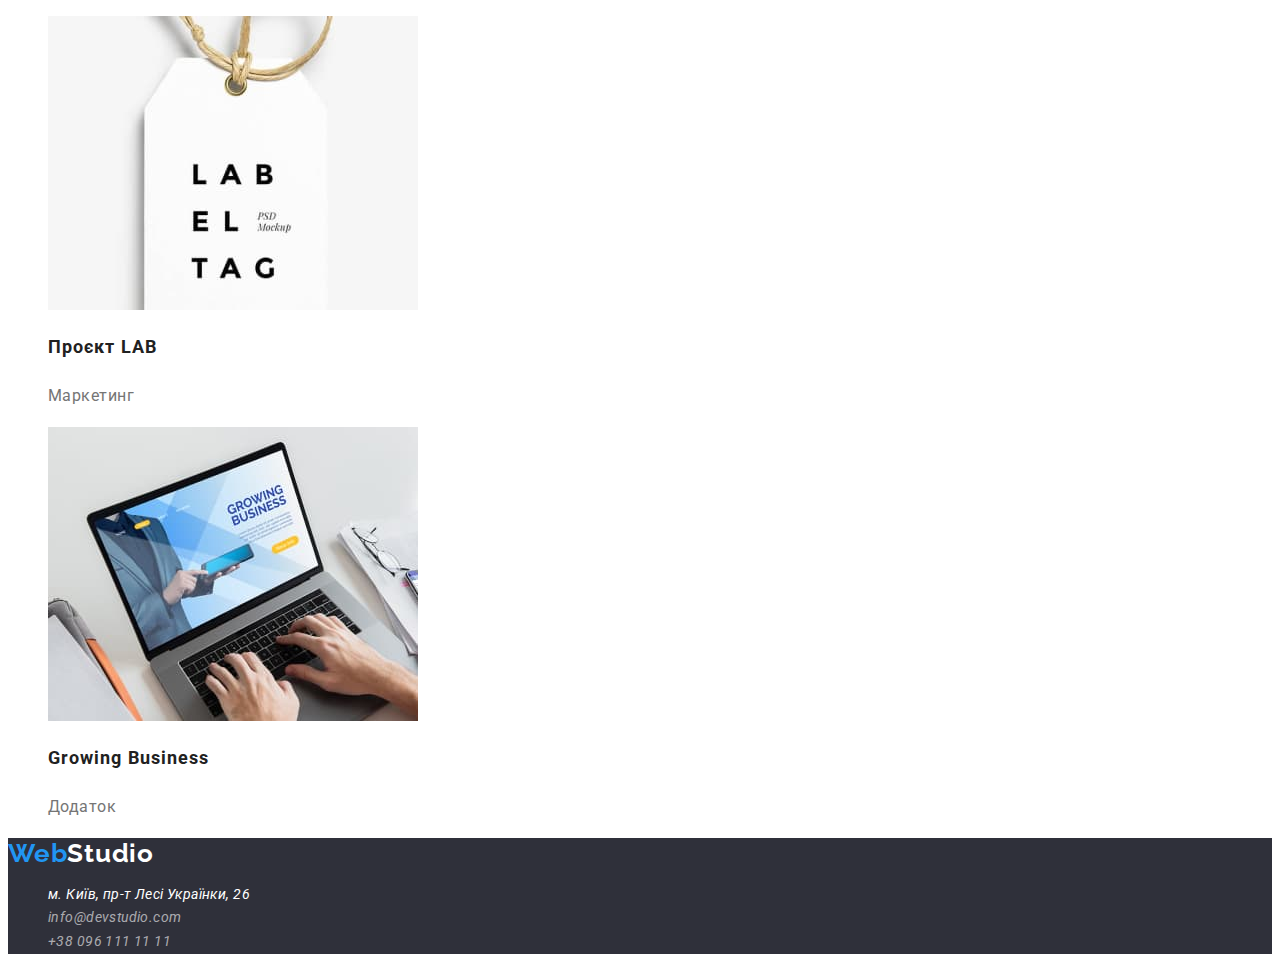
==== commit 3389478d: "Правки portfolio.html" ====
--- a/portfolio.html
+++ b/portfolio.html
@@ -6,10 +6,10 @@
     <meta http-equiv="X-UA-Compatible" content="IE=edge">
     <meta name="viewport" content="width=device-width, initial-scale=1.0">
     <title>Portfolio</title>
-    <link rel="preconnect" href="https://fonts.googleapis.com">
-    <link rel="preconnect" href="https://fonts.gstatic.com" crossorigin>
-    <link href="https://fonts.googleapis.com/css2? family=Raleway:wght@700&family=Roboto:wght@400;500;700;900&display=swap"
-        rel="stylesheet">
+    <link rel="preconnect" href="https://fonts.googleapis.com" />
+    <link rel="preconnect" href="https://fonts.gstatic.com" crossorigin />
+    <link href="https://fonts.googleapis.com/css2?family=Raleway:wght@700&family=Roboto:wght@400;500;700;900&display=swap"
+        rel="stylesheet" />
     <link rel="stylesheet" href="./css/styles.css">
 </head>
 
@@ -30,13 +30,15 @@
     </header>
 
     <main>
-        <button type="button" class="button-filter">Усі</button>
-        <button type="button" class="button-filter">Веб-сайти</button>
-        <button type="button" class="button-filter">Додатки</button>
-        <button type="button" class="button-filter">Дизайн</button>
-        <button type="button" class="button-filter">Маркетинг</button>
-
-        <section class="group">
+        <section class="group"></section>
+            <ul class="list">
+                <li><button type="button" class="button-filter">Усі</button></li>
+                <li><button type="button" class="button-filter">Веб-сайти</button></li>
+                <li><button type="button" class="button-filter">Додатки</button></li>
+                <li><button type="button" class="button-filter">Дизайн</button></li>
+                <li><button type="button" class="button-filter">Маркетинг</button></li>
+            </ul>
+      
             <h1 hidden>Портфоліо</h1>
             <ul class="list"> 
                 <li>
